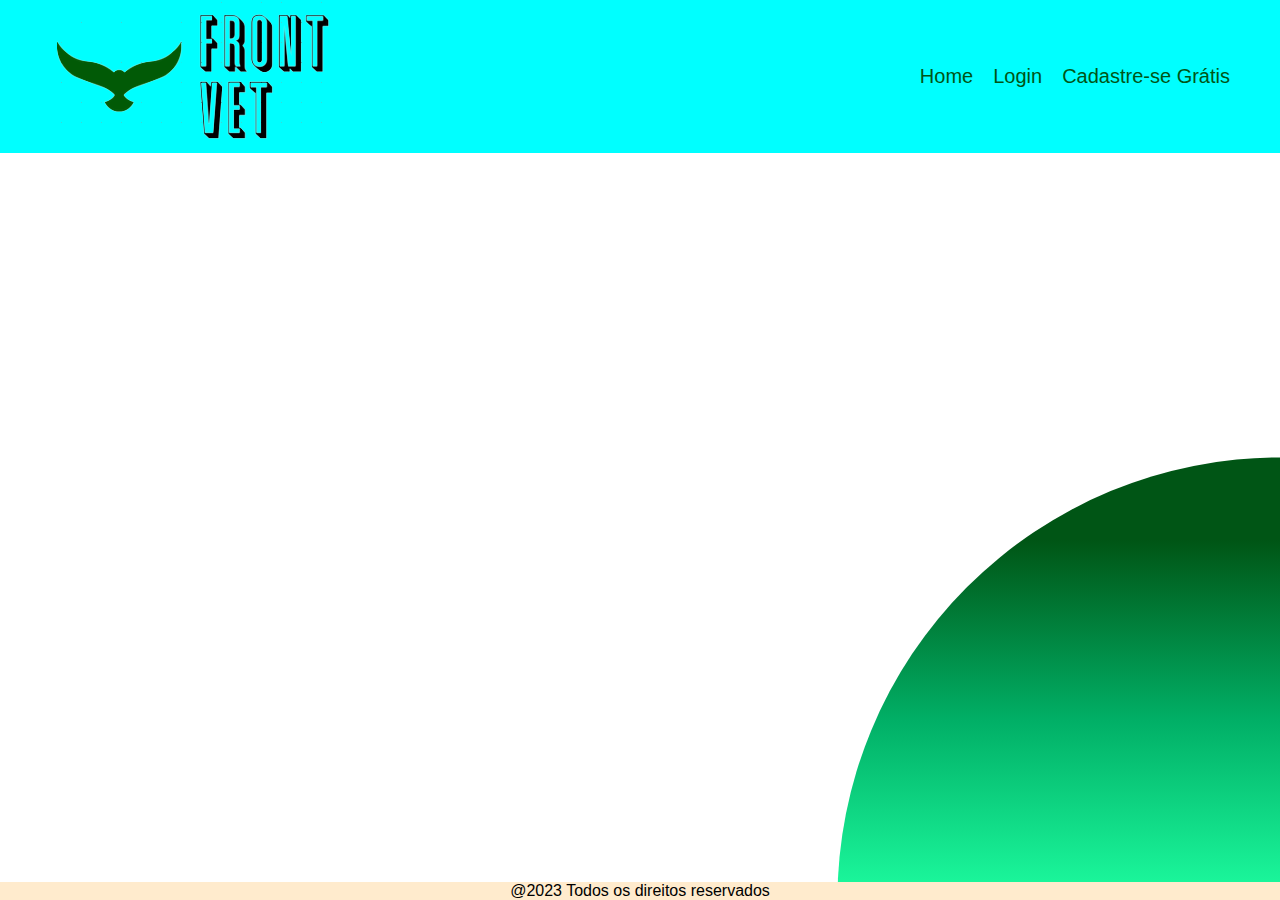
==== Pages/cadastro.html @ df3f433c "Initial commit" ====
<!DOCTYPE html>
<html lang="pt-br">
<head>
   <meta charset="UTF-8">
   <meta name="viewport" content="width=device-width, initial-scale=1.0">
   <title>Cadastro</title>
   <link rel="stylesheet" href="../Styles/Geral.css">
</head>
<body>
   <header>
      <div class="logo">
        <img src="../img/logo_front_vet-removebg-preview.png" alt="" />
      </div>
      <nav>
        <ul>
          <li><a href="../index.html">Home</a></li>
          <li><a href="../Pages/login.html">Login</a></li>
          <li><a href="../Pages/cadastro.html">Cadastre-se Grátis</a></li>
        </ul>
      </nav>
    </header>

    <main>
      

      <div class="circulo"></div>
    </main>


    <footer>
      <p>@2023 Todos os direitos reservados</p>
   </footer>
</body>
</html>
---- Styles/Geral.css ----
* {
   margin: 0;
   padding: 0;
   box-sizing: border-box;
   font-family: sans-serif;
}

.circulo {
   position: absolute;
   top: 0;
   left: 0;
   width: 100%;
   height: 100%;
   background-image: linear-gradient(#005515 60%, #01af66, #1dfda0);
   clip-path: circle(40% at right 900px);
   
}

header {
   width: 100%;
   display: flex;
   justify-content: space-between;
   align-items: center;
   background-color: aqua;
}

.logo {
   margin-left: 50px;
}

nav ul{
   display: flex;
   list-style: none;
   gap: 20px;
   margin-right: 50px;
}

nav ul li a {
   font-size: 20px;
   text-decoration: none;
   position: relative;
   color: #005515;
}

nav ul li a:after {
   content: "";
   width: 0%;
   height: 3px;
   background-color: rgba(0, 0, 0, 0.589);
   position: absolute;
   bottom: 0;
   left: 0;
   transition: 0.5s ease-in-out;
}

nav ul li a:hover:after {
   width: 100%;
}

footer {
   width: 100%;
   position: absolute;
   bottom: 0;
   left: 0;
   background-color: blanchedalmond;
   text-align: center;
}
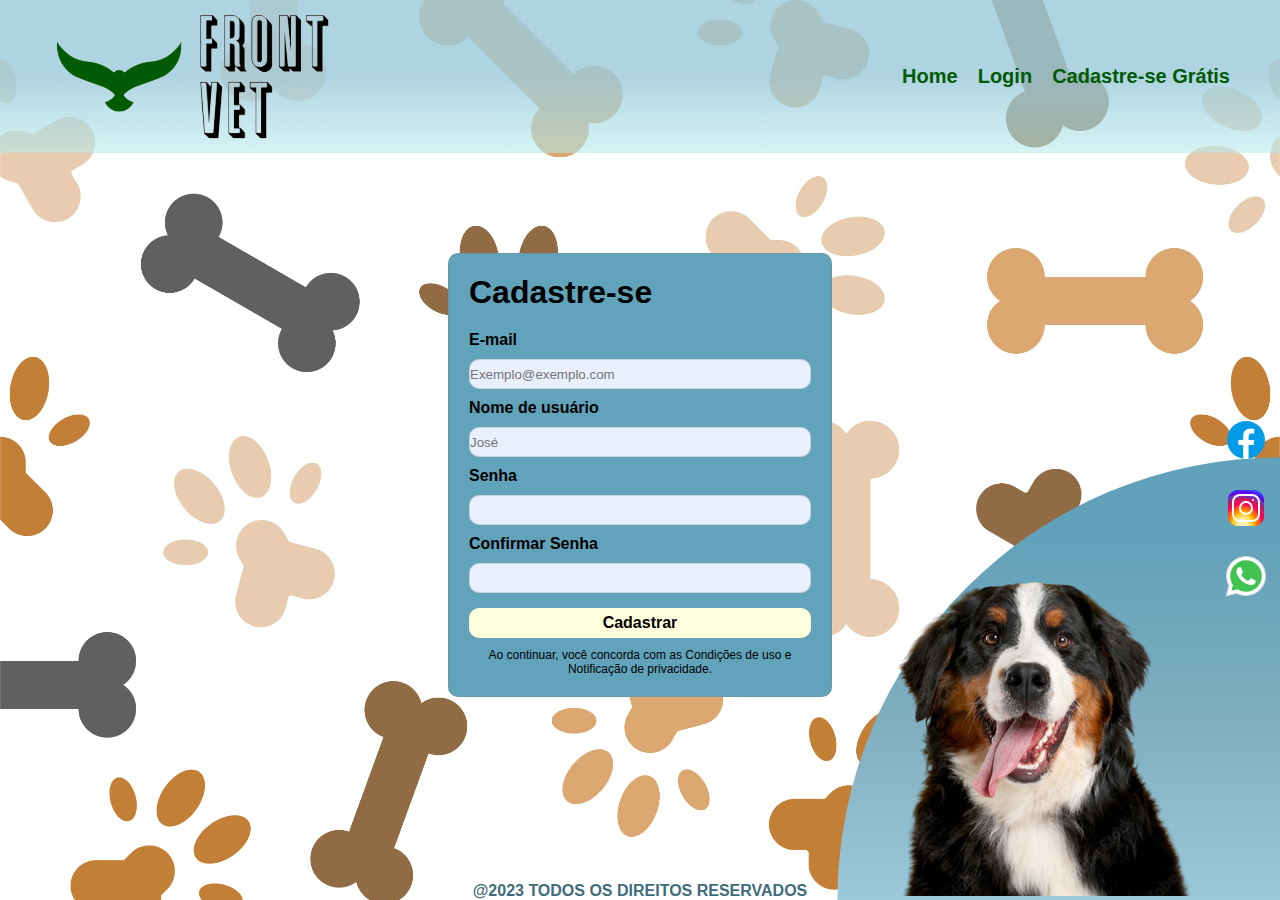
==== commit 27459028: "Up" ====
--- a/Pages/cadastro.html
+++ b/Pages/cadastro.html
@@ -1,34 +1,82 @@
 <!DOCTYPE html>
 <html lang="pt-br">
+
 <head>
-   <meta charset="UTF-8">
-   <meta name="viewport" content="width=device-width, initial-scale=1.0">
-   <title>Cadastro</title>
-   <link rel="stylesheet" href="../Styles/Geral.css">
+  <meta charset="UTF-8">
+  <meta name="viewport" content="width=device-width, initial-scale=1.0">
+  <title>Cadastro</title>
+  <link rel="stylesheet" href="../Styles/Geral.css">
+  <link rel="stylesheet" href="../Styles/cadastro.css">
+  <link rel="shortcut icon" href="../img/favicon_front_vet-removebg-preview.png" type="image/x-icon">
 </head>
+
 <body>
-   <header>
-      <div class="logo">
-        <img src="../img/logo_front_vet-removebg-preview.png" alt="" />
-      </div>
-      <nav>
-        <ul>
-          <li><a href="../index.html">Home</a></li>
-          <li><a href="../Pages/login.html">Login</a></li>
-          <li><a href="../Pages/cadastro.html">Cadastre-se Grátis</a></li>
-        </ul>
-      </nav>
-    </header>
+  <header>
+    <div class="logo">
+      <img src="../img/logo_front_vet-removebg-preview.png" alt="" />
+    </div>
+    <nav>
+      <ul>
+        <li><a href="../index.html">Home</a></li>
+        <li><a href="../Pages/login.html">Login</a></li>
+        <li><a href="../Pages/cadastro.html">Cadastre-se Grátis</a></li>
+      </ul>
+    </nav>
+  </header>
 
-    <main>
-      
+  <main>
 
-      <div class="circulo"></div>
-    </main>
+    <section class="janela">
+      <section class="conteudo">
+        <h1>Cadastre-se</h1>
+
+        <form>
+          <div>
+            <label for="user">E-mail</label>
+            <input type="email" name="user" id="user" placeholder="Exemplo@exemplo.com">
+          </div>
+
+          <div>
+            <label for="nome">Nome de usuário</label>
+            <input type="text" name="user" id="user" placeholder="José">
+          </div>
+
+          <div>
+            <label for="senha">Senha</label>
+            <input type="password" name="senha" id="senha">
+          </div>
+
+          <div>
+            <label for="confirm">Confirmar Senha</label>
+            <input type="password" name="confirm" id="confirm">
+          </div>
 
 
-    <footer>
-      <p>@2023 Todos os direitos reservados</p>
-   </footer>
+          <input type="submit" value="Cadastrar">
+
+        </form>
+
+        <p>Ao continuar, você concorda com as Condições de uso e Notificação de privacidade.</p>
+
+      </section>
+    </section>
+
+    <div class="bernesse">
+      <img src="../img/bernesse-removebg-preview.png" alt="">
+    </div>
+
+    <div class="redes">
+      <img src="../img/icons8-facebook.svg" alt="ícone facebook">
+      <img src="../img/icons8-instagram.svg" alt="ícone instagram">
+      <img src="../img/icons8-whatsapp.svg" alt="ícone whatsapp">
+    </div>
+    <div class="circulo"></div>
+  </main>
+
+
+  <footer>
+    <p>@2023 Todos os direitos reservados</p>
+  </footer>
 </body>
+
 </html>--- a/Styles/Geral.css
+++ b/Styles/Geral.css
@@ -3,6 +3,13 @@
    padding: 0;
    box-sizing: border-box;
    font-family: sans-serif;
+}
+
+html {
+   background-image: url(../img/dog_and_cat_pattern-11.jpg);
+   background-size: cover;
+   background-position: center;
+
 }
 
 .circulo {
@@ -11,24 +18,38 @@
    left: 0;
    width: 100%;
    height: 100%;
-   background-image: linear-gradient(#005515 60%, #01af66, #1dfda0);
+   background-image: linear-gradient(#61a2ba 60%, #80aebe, #9cc9da);
    clip-path: circle(40% at right 900px);
-   
+
 }
+
+.bernesse {
+   width: 300px;
+   position: absolute;
+   right: 250px;
+   bottom: 0px;
+   z-index: 1;
+}
+
+
 
 header {
    width: 100%;
    display: flex;
    justify-content: space-between;
    align-items: center;
-   background-color: aqua;
+   background-image: linear-gradient(to bottom, #9ccadace 50%, #b5ebec8c);
 }
 
 .logo {
    margin-left: 50px;
 }
 
-nav ul{
+main {
+   width: 100%;
+}
+
+nav ul {
    display: flex;
    list-style: none;
    gap: 20px;
@@ -39,7 +60,8 @@
    font-size: 20px;
    text-decoration: none;
    position: relative;
-   color: #005515;
+   color: #015a06;
+   font-weight: bold;
 }
 
 nav ul li a:after {
@@ -57,11 +79,27 @@
    width: 100%;
 }
 
+.redes {
+   z-index: 1;
+   display: flex;
+   flex-direction: column;
+   position: absolute;
+   right: 10px;
+   bottom: 300px;
+   gap: 20px;
+}
+
+.redes img {
+   cursor: pointer;
+}
+
 footer {
    width: 100%;
    position: absolute;
    bottom: 0;
    left: 0;
-   background-color: blanchedalmond;
+   text-transform: uppercase;
    text-align: center;
+   font-weight: 600;
+   color: #3f6c7c;
 }--- a/Styles/cadastro.css
+++ b/Styles/cadastro.css
@@ -0,0 +1,62 @@
+.janela {
+    margin: 100px auto;
+    width: 30%;
+    border: 1px solid #80808049;
+    border-radius: 10px;
+    font-family: sans-serif;
+    background-color: #61a3ba;
+}
+
+.conteudo {
+    margin: 20px;
+    display: flex;
+    flex-direction: column;
+    gap: 10px;
+}
+
+form>div {
+    display: flex;
+    flex-direction: column;
+    margin-top: 10px;
+
+}
+
+form div input {
+    border: 1px solid #80808049;
+    background-color: #e8f0fe;
+}
+
+input:focus {
+    outline: 2px solid #f1c18d;
+}
+
+input {
+    height: 30px;
+    border-radius: 10px;
+}
+
+form>input {
+    width: 100%;
+    margin-top: 15px;
+    background-color: #FFFFDD;
+    font-size: 16px;
+    border: none;
+    border-radius: 10px;
+    font-family: sans-serif;
+    font-weight: 550;
+}
+
+form>input:hover {
+    background-color: #f1c18d;
+    cursor: pointer;
+}
+
+.janela p {
+    font-size: 12px;
+    text-align: center;
+}
+
+label {
+    margin-bottom: 10px;
+    font-weight: 600;
+}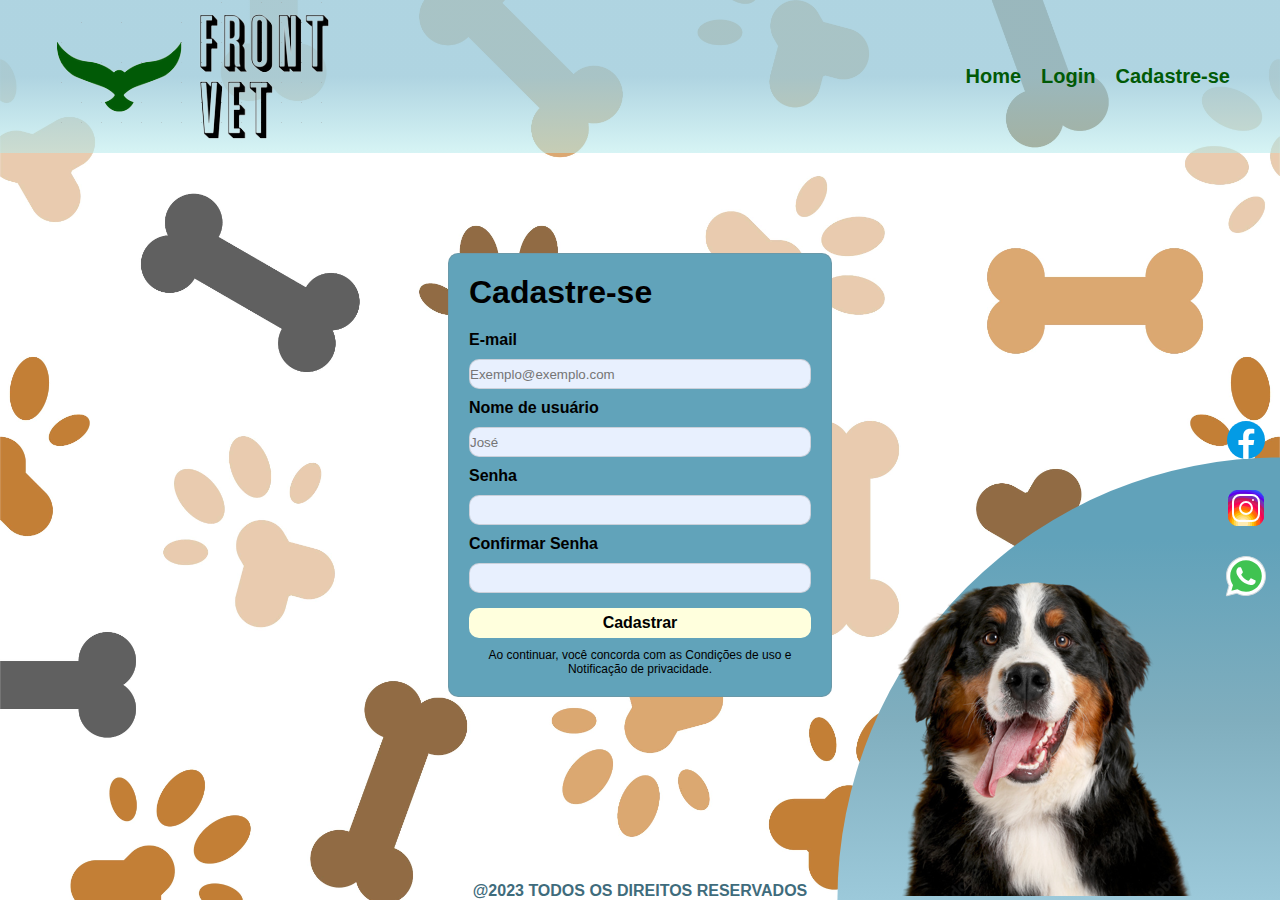
==== commit 6e37d1aa: "UP" ====
--- a/Pages/cadastro.html
+++ b/Pages/cadastro.html
@@ -19,7 +19,7 @@
       <ul>
         <li><a href="../index.html">Home</a></li>
         <li><a href="../Pages/login.html">Login</a></li>
-        <li><a href="../Pages/cadastro.html">Cadastre-se Grátis</a></li>
+        <li><a href="../Pages/cadastro.html">Cadastre-se</a></li>
       </ul>
     </nav>
   </header>
--- a/Styles/Geral.css
+++ b/Styles/Geral.css
@@ -9,7 +9,7 @@
    background-image: url(../img/dog_and_cat_pattern-11.jpg);
    background-size: cover;
    background-position: center;
-
+   overflow-x: hidden;
 }
 
 .circulo {
@@ -30,8 +30,6 @@
    bottom: 0px;
    z-index: 1;
 }
-
-
 
 header {
    width: 100%;
@@ -102,4 +100,23 @@
    text-align: center;
    font-weight: 600;
    color: #3f6c7c;
-}+}
+
+@media screen and (max-width: 1100px){
+   .bernesse{
+      display: none;
+   }
+}
+
+@media screen and (max-width: 700px){
+   .circulo{
+      display: none;
+   }
+}
+
+@media screen and (max-width: 650px){
+   nav{
+      display: none;
+   }
+}
+   
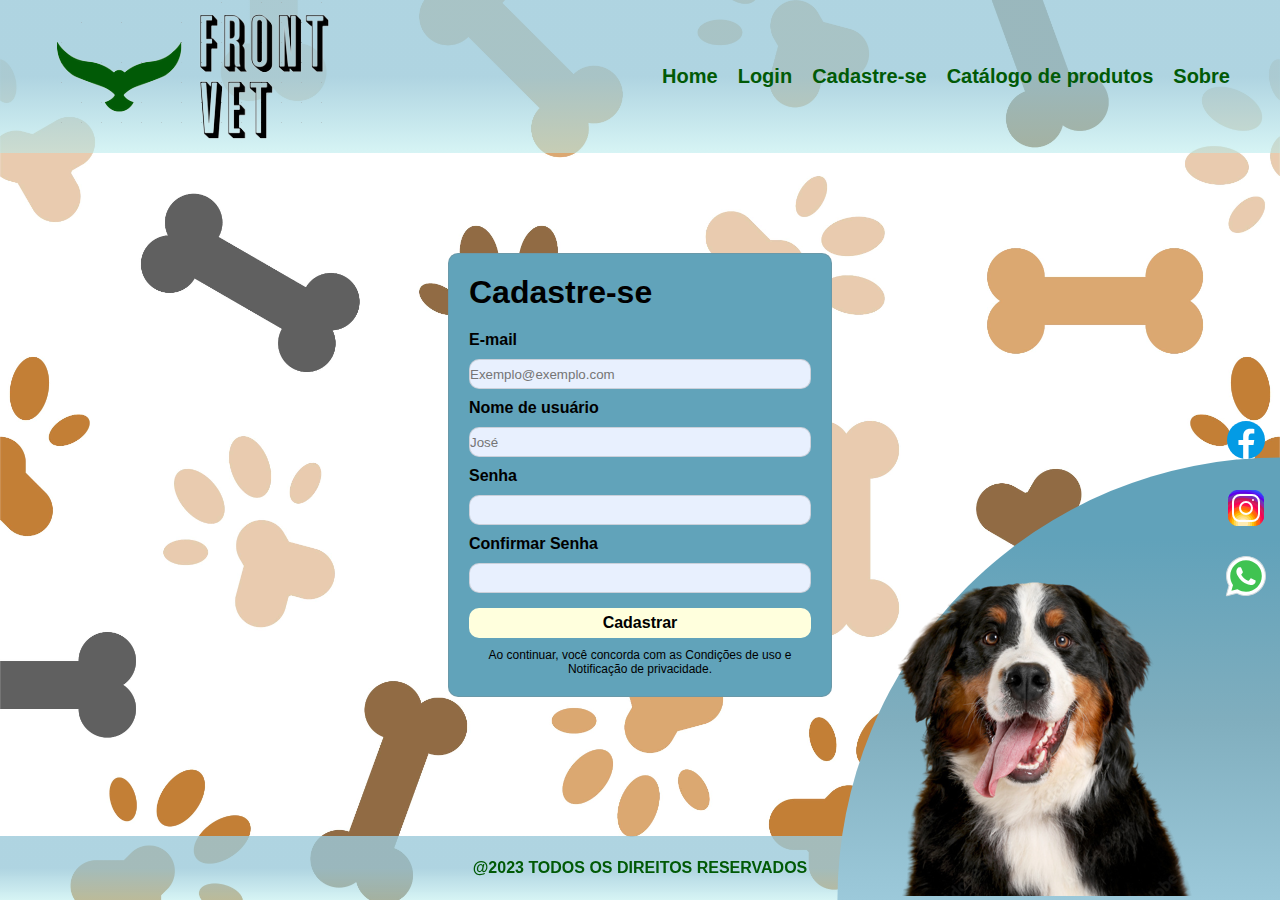
==== commit bcc23053: "Up" ====
--- a/Pages/cadastro.html
+++ b/Pages/cadastro.html
@@ -20,6 +20,8 @@
         <li><a href="../index.html">Home</a></li>
         <li><a href="../Pages/login.html">Login</a></li>
         <li><a href="../Pages/cadastro.html">Cadastre-se</a></li>
+        <li><a href="../Pages/catalogo.html">Catálogo de produtos</a></li>
+        <li><a href="../Pages/sobre.html">Sobre</a></li>
       </ul>
     </nav>
   </header>
--- a/Styles/Geral.css
+++ b/Styles/Geral.css
@@ -5,8 +5,14 @@
    font-family: sans-serif;
 }
 
+#page {
+   background-image: url(../img/dog_and_cat_pattern-11.jpg);
+   background-size: cover;
+   background-position: center;
+}
+
 html {
-   background-image: url(../img/dog_and_cat_pattern-11.jpg);
+   background-image: url(../img/dog_and_cat_pattern-11.jpg) ;
    background-size: cover;
    background-position: center;
    overflow-x: hidden;
@@ -20,7 +26,7 @@
    height: 100%;
    background-image: linear-gradient(#61a2ba 60%, #80aebe, #9cc9da);
    clip-path: circle(40% at right 900px);
-
+   z-index: 1;
 }
 
 .bernesse {
@@ -28,7 +34,7 @@
    position: absolute;
    right: 250px;
    bottom: 0px;
-   z-index: 1;
+   z-index: 2;
 }
 
 header {
@@ -78,7 +84,7 @@
 }
 
 .redes {
-   z-index: 1;
+   z-index: 2;
    display: flex;
    flex-direction: column;
    position: absolute;
@@ -92,14 +98,25 @@
 }
 
 footer {
+   line-height: 4rem;
+   height: 4rem;
    width: 100%;
-   position: absolute;
-   bottom: 0;
-   left: 0;
    text-transform: uppercase;
    text-align: center;
    font-weight: 600;
    color: #3f6c7c;
+   font-family: sans-serif;
+   background-image: linear-gradient(to bottom, #9ccadace 50%, #b5ebec8c);
+   color: #015a06;
+}
+
+#menuCel{
+   display: none;
+}
+
+.menuIcon{
+  cursor: pointer;
+  display: none;
 }
 
 @media screen and (max-width: 1100px){
@@ -112,11 +129,32 @@
    .circulo{
       display: none;
    }
+   main{
+      display: flex;
+      justify-content: center;
+   }
+   .boxservicos{
+      flex-direction: column;
+      justify-content: center;
+   }
 }
 
 @media screen and (max-width: 650px){
-   nav{
+   .menuPc{
       display: none;
    }
 }
+
+@media screen and (max-width: 650px){
+   .menuIcon{
+      display: flex;
+   }
+}
+
+@media screen and (min-width: 700px){
+   footer{
+      position: fixed;
+      bottom: 0;
+   }
+}
    
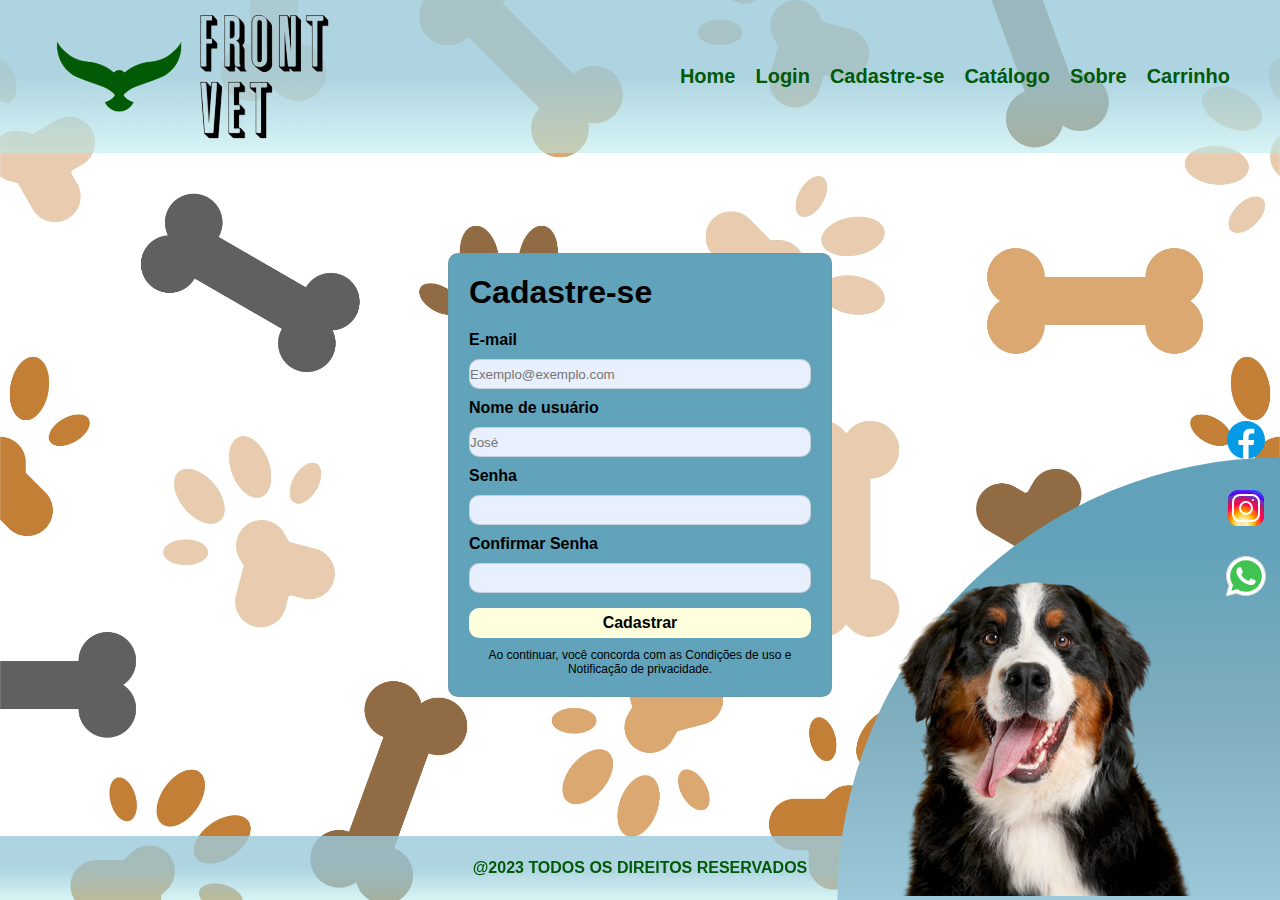
==== commit 23ebba06: "Criada página carrinho" ====
--- a/Pages/cadastro.html
+++ b/Pages/cadastro.html
@@ -13,18 +13,34 @@
 <body>
   <header>
     <div class="logo">
-      <img src="../img/logo_front_vet-removebg-preview.png" alt="" />
+      <a href="../index.html"><img src="../img/logo_front_vet-removebg-preview.png" alt="logo front vet" /></a>
     </div>
     <nav>
       <ul>
         <li><a href="../index.html">Home</a></li>
         <li><a href="../Pages/login.html">Login</a></li>
         <li><a href="../Pages/cadastro.html">Cadastre-se</a></li>
-        <li><a href="../Pages/catalogo.html">Catálogo de produtos</a></li>
+        <li><a href="../Pages/catalogo.html">Catálogo</a></li>
         <li><a href="../Pages/sobre.html">Sobre</a></li>
+        <li><a href="../Pages/carrinho.html">Carrinho</a></li>
       </ul>
     </nav>
   </header>
+
+  <div class="menuIcon" onclick="dropdown()">
+    <img src="../img/menuIcon.svg" alt="" class="imagem menu hamburguer">
+  </div>
+
+  <nav id="menuCel">
+    <ul>
+      <li><a href="../index.html">Home</a></li>
+      <li><a href="../Pages/login.html">Login</a></li>
+      <li><a href="../Pages/cadastro.html">Cadastre-se</a></li>
+      <li><a href="../Pages/catalogo.html">Catálogo</a></li>
+      <li><a href="../Pages/sobre.html">Sobre</a></li>
+      <li><a href="../Pages/carrinho.html">Carrinho</a></li>
+    </ul>
+  </nav>
 
   <main>
 
@@ -79,6 +95,16 @@
   <footer>
     <p>@2023 Todos os direitos reservados</p>
   </footer>
+
+  <script>
+    function dropdown() {
+      if (menuCel.style.display == "flex") {
+        menuCel.style.display = "none"
+      } else {
+        menuCel.style.display = "flex"
+      }
+    }
+  </script>
 </body>
 
 </html>--- a/Styles/Geral.css
+++ b/Styles/Geral.css
@@ -119,9 +119,16 @@
   display: none;
 }
 
-@media screen and (max-width: 1100px){
+@media screen and (max-width: 1200px){
    .bernesse{
       display: none;
+   }
+   .circulo{
+      display: none;
+   }
+   main{
+      display: flex;
+      justify-content: center;
    }
 }
 
@@ -136,20 +143,22 @@
    .boxservicos{
       flex-direction: column;
       justify-content: center;
+      gap: 5px;
    }
 }
 
-@media screen and (max-width: 650px){
-   .menuPc{
+@media screen and (max-width: 900px){
+   header{
       display: none;
+   }
+   .menuIcon{
+      display: flex;
+      background-image: linear-gradient(to bottom, #9ccadace 50%, #b5ebec8c);
+      
    }
 }
 
-@media screen and (max-width: 650px){
-   .menuIcon{
-      display: flex;
-   }
-}
+
 
 @media screen and (min-width: 700px){
    footer{
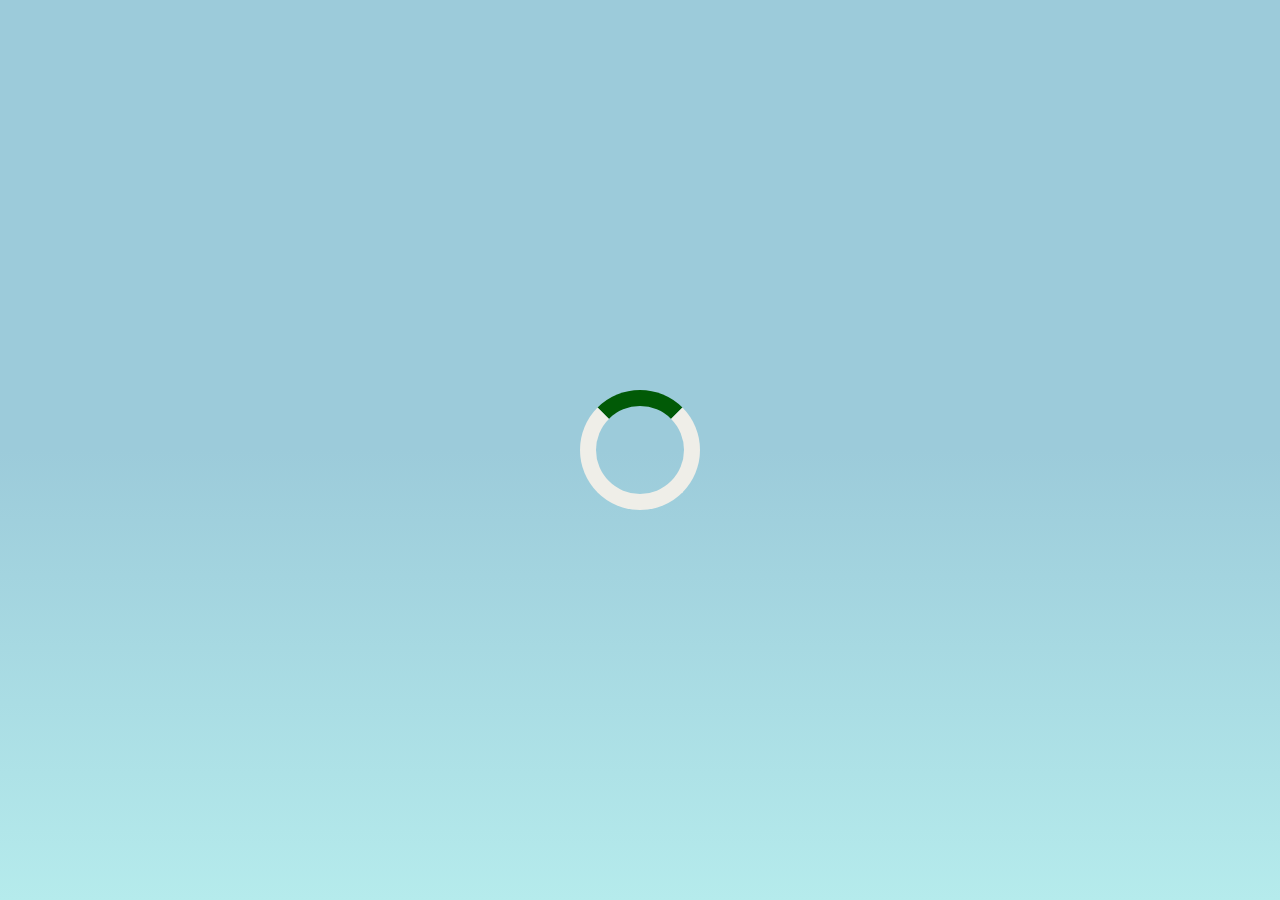
==== commit e163419b: "Up loading pages" ====
--- a/Pages/cadastro.html
+++ b/Pages/cadastro.html
@@ -11,6 +11,11 @@
 </head>
 
 <body>
+
+  <div class="preloader" id="preloader">
+    <div class="loader" id="loader"></div>
+  </div>
+
   <header>
     <div class="logo">
       <a href="../index.html"><img src="../img/logo_front_vet-removebg-preview.png" alt="logo front vet" /></a>
@@ -105,6 +110,9 @@
       }
     }
   </script>
+
+
+  <script src="../JS/preload.js"></script>
 </body>
 
 </html>--- a/Styles/Geral.css
+++ b/Styles/Geral.css
@@ -158,12 +158,71 @@
    }
 }
 
-
-
 @media screen and (min-width: 700px){
    footer{
       position: fixed;
       bottom: 0;
    }
 }
+
+
+/* CSS para o pre carregamento */
+.preloader  {
+   background-image: linear-gradient(to bottom, #9ccbda 50%, #b5ebec);
+	position: fixed;
+	top: 0;
+	left: 0;
+	animation: spinz 1.35s ease-in-out infinite;
+	width: 100%;
+	height: 100%;
+	z-index: 100;
+  }
+  
+  .loader {
+	border: 16px solid #efeee8;
+	border-top: 16px solid #015a06; 
+	border-radius: 50%;
+	width: 120px;
+	height: 120px;
+	animation: spin 1.35s linear infinite;
+	position: absolute;
+	top: 50%;
+	left: 50%;
+	margin-top: -60px;
+	margin-left: -60px;
+  }
+
+  @keyframes spin {
+	0% {
+	  transform: rotate(0deg);
+	  opacity:1;
+	}
+	50% {
+	  transform: rotate(360deg);
+	  opacity:1;
+	}
+	75% {
+	  opacity:1;
+	  transform: rotate(180deg);
+	}
+	100% {
+	  transform: rotate(0deg);
+	  opacity:0;
+	}
+  }
+  
+  @keyframes spinz {
+	0% {
+	  opacity:1;
+	}
+	50% {
+	  opacity:1;
+	}
+	75% {
+	  opacity:1;
+	}
+	100% {
+	  opacity:0;
+	}
+  }
    
